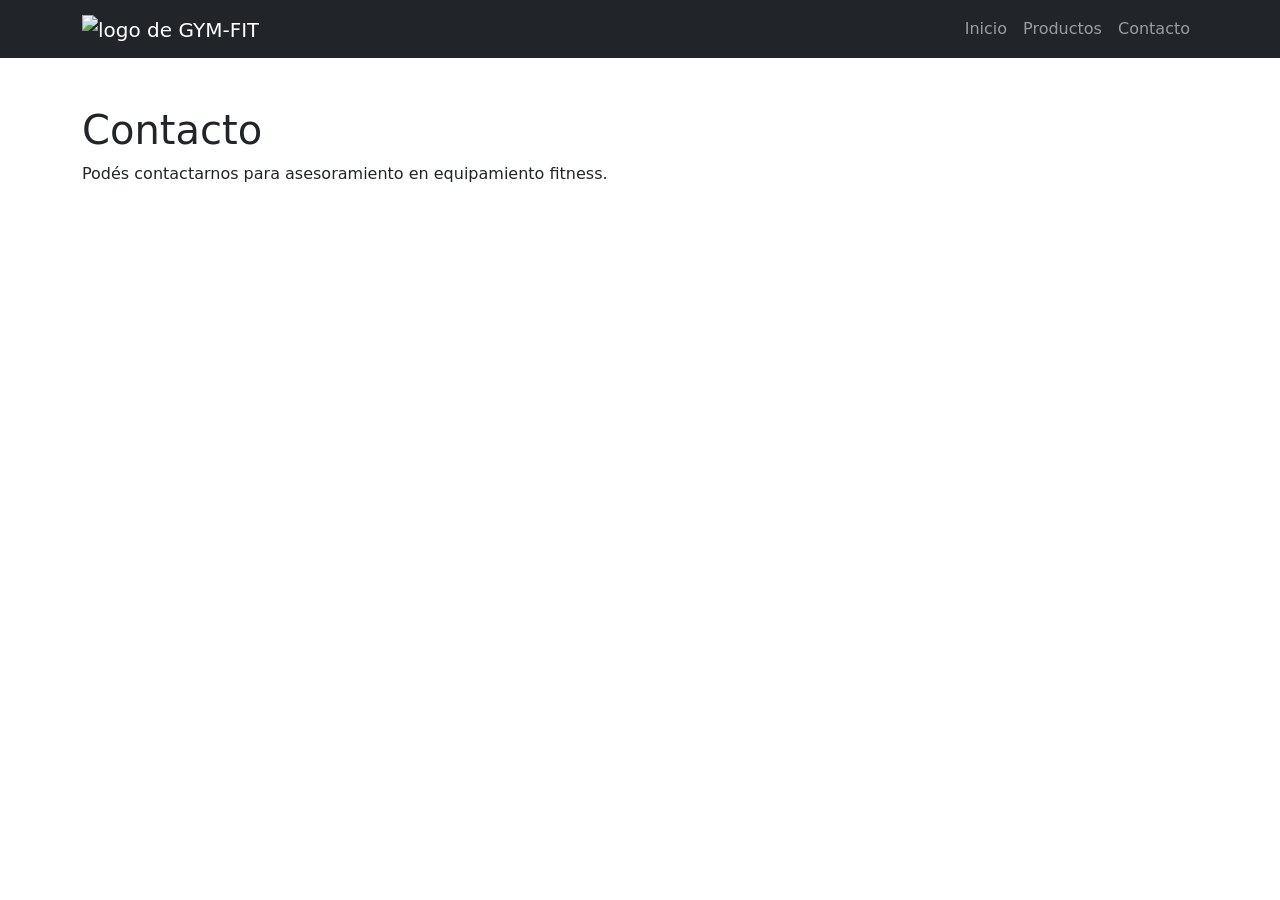
==== pages/contacto.html @ c2b92b55 "Agrega paginas productos y contacto" ====
<!doctype html>
<html lang="en">
  <head>
    <meta charset="utf-8">
    <meta name="viewport" content="width=device-width, initial-scale=1">
    <title>Contacto</title>
    <link href="https://cdn.jsdelivr.net/npm/bootstrap@5.3.8/dist/css/bootstrap.min.css" rel="stylesheet" integrity="sha384-sRIl4kxILFvY47J16cr9ZwB07vP4J8+LH7qKQnuqkuIAvNWLzeN8tE5YBujZqJLB" crossorigin="anonymous">
<link rel="stylesheet" href="./assets/css/styles.css">  
  </head>
  <body>
     <header>
   <nav class="navbar navbar-expand-lg navbar-dark bg-dark">
<section class="container">
 <a class="navbar-brand" href="./index.html">
  <img src="./assets/img/foto-logo.png" alt="logo de GYM-FIT"></a>

<button
        class="navbar-toggler"
        type="button"
        data-bs-toggle="collapse"
        data-bs-target="#navbarNav"
        aria-controls="navbarNav"
        aria-expanded="false"
        aria-label="Toggle navigation">
        <span class="navbar-toggler-icon"></span>
      </button>

    <section class="collapse navbar-collapse" id="navbarNav">
        <ul class="navbar-nav ms-auto">
          <li class="nav-item">
            <a class="nav-link" href="./index.html">Inicio</a>
          </li>
          <li class="nav-item">
            <a class="nav-link" href="./productos.html">Productos</a>
          </li>
          <li class="nav-item">
            <a class="nav-link" href="./contacto.html">Contacto</a>
          </li>
        </ul>
      </section>

</section>
</nav>
  </header>  
<main class="container my-5">
<h1>Contacto</h1>
<p>Podés contactarnos para asesoramiento en equipamiento fitness.</p>



</main>
 
<footer></footer>
   <script src="https://cdn.jsdelivr.net/npm/bootstrap@5.3.8/dist/js/bootstrap.bundle.min.js" integrity="sha384-FKyoEForCGlyvwx9Hj09JcYn3nv7wiPVlz7YYwJrWVcXK/BmnVDxM+D2scQbITxI" crossorigin="anonymous"></script>

  </body>

</html>
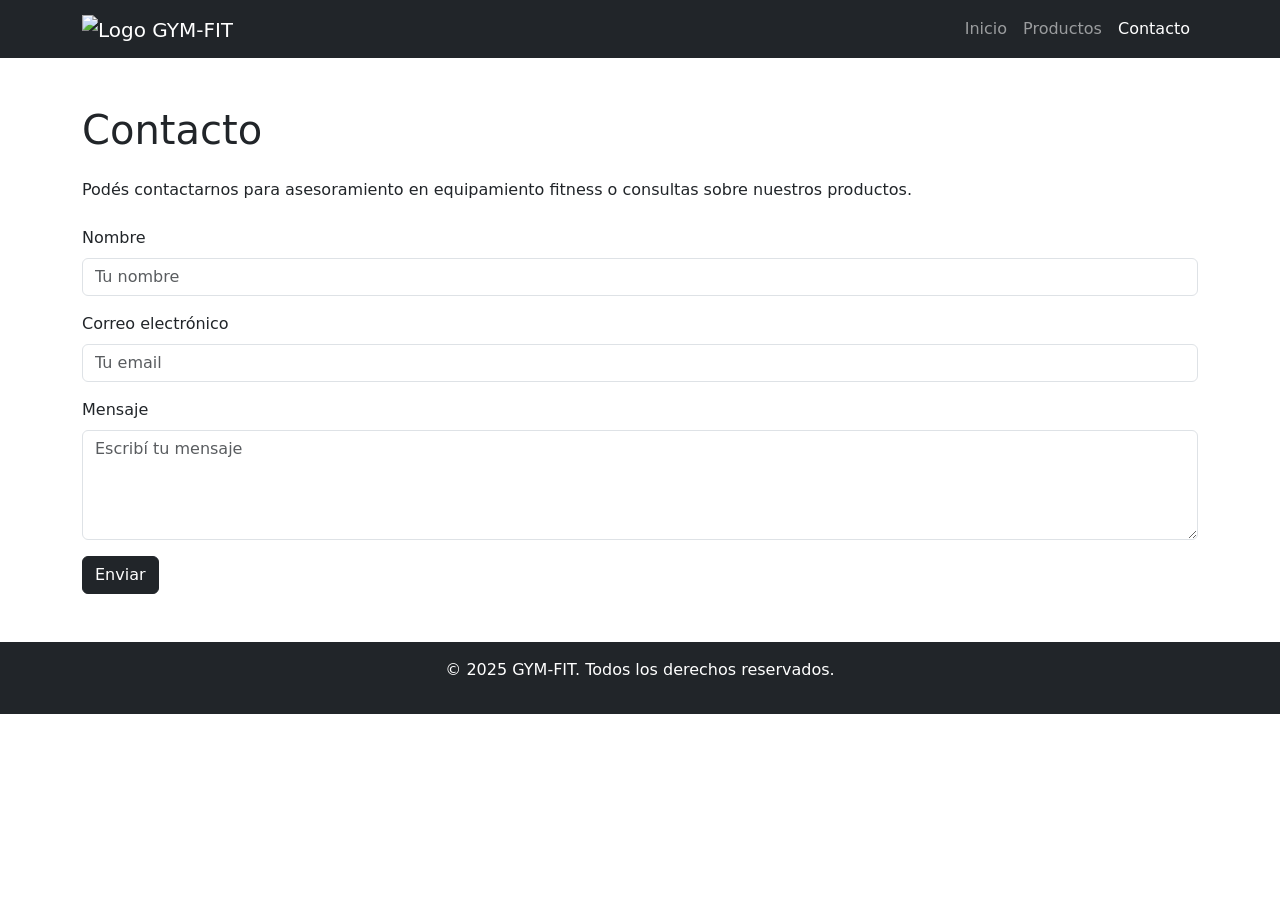
==== commit 7d7f46a8: "Agrega contacto.html con formulario responsive" ====
--- a/pages/contacto.html
+++ b/pages/contacto.html
@@ -3,56 +3,68 @@
   <head>
     <meta charset="utf-8">
     <meta name="viewport" content="width=device-width, initial-scale=1">
-    <title>Contacto</title>
+    <title>Contacto - GYM-FIT</title>
     <link href="https://cdn.jsdelivr.net/npm/bootstrap@5.3.8/dist/css/bootstrap.min.css" rel="stylesheet" integrity="sha384-sRIl4kxILFvY47J16cr9ZwB07vP4J8+LH7qKQnuqkuIAvNWLzeN8tE5YBujZqJLB" crossorigin="anonymous">
-<link rel="stylesheet" href="./assets/css/styles.css">  
+    <link rel="stylesheet" href="./assets/css/styles.css">  
   </head>
   <body>
-     <header>
-   <nav class="navbar navbar-expand-lg navbar-dark bg-dark">
-<section class="container">
- <a class="navbar-brand" href="./index.html">
-  <img src="./assets/img/foto-logo.png" alt="logo de GYM-FIT"></a>
 
-<button
-        class="navbar-toggler"
-        type="button"
-        data-bs-toggle="collapse"
-        data-bs-target="#navbarNav"
-        aria-controls="navbarNav"
-        aria-expanded="false"
-        aria-label="Toggle navigation">
-        <span class="navbar-toggler-icon"></span>
-      </button>
+    <header>
+      <nav class="navbar navbar-expand-lg navbar-dark bg-dark">
+        <section class="container">
+          <a class="navbar-brand" href="./index.html">
+            <img src="./assets/img/foto-logo.png" alt="Logo GYM-FIT" class="img-fluid" style="height:50px;">
+          </a>
 
-    <section class="collapse navbar-collapse" id="navbarNav">
-        <ul class="navbar-nav ms-auto">
-          <li class="nav-item">
-            <a class="nav-link" href="./index.html">Inicio</a>
-          </li>
-          <li class="nav-item">
-            <a class="nav-link" href="./productos.html">Productos</a>
-          </li>
-          <li class="nav-item">
-            <a class="nav-link" href="./contacto.html">Contacto</a>
-          </li>
-        </ul>
-      </section>
+          <button class="navbar-toggler" type="button" data-bs-toggle="collapse" data-bs-target="#navbarNav" aria-controls="navbarNav" aria-expanded="false" aria-label="Toggle navigation">
+            <span class="navbar-toggler-icon"></span>
+          </button>
 
-</section>
-</nav>
-  </header>  
-<main class="container my-5">
-<h1>Contacto</h1>
-<p>Podés contactarnos para asesoramiento en equipamiento fitness.</p>
+          <section class="collapse navbar-collapse" id="navbarNav">
+            <ul class="navbar-nav ms-auto">
+              <li class="nav-item">
+                <a class="nav-link" href="./index.html">Inicio</a>
+              </li>
+              <li class="nav-item">
+                <a class="nav-link" href="./productos.html">Productos</a>
+              </li>
+              <li class="nav-item">
+                <a class="nav-link active" aria-current="page" href="./contacto.html">Contacto</a>
+              </li>
+            </ul>
+          </section>
+        </section>
+      </nav>
+    </header>  
 
+        
+   
+    <main class="container my-5">
+      <h1 class="mb-4">Contacto</h1>
+      <p>Podés contactarnos para asesoramiento en equipamiento fitness o consultas sobre nuestros productos.</p>
 
+      <!-- Formulario de contacto -->
+      <form class="mt-4">
+        <div class="mb-3">
+          <label for="nombre" class="form-label">Nombre</label>
+          <input type="text" class="form-control" id="nombre" placeholder="Tu nombre" required>
+        </div>
+        <div class="mb-3">
+          <label for="email" class="form-label">Correo electrónico</label>
+          <input type="email" class="form-control" id="email" placeholder="Tu email" required>
+        </div>
+        <div class="mb-3">
+          <label for="mensaje" class="form-label">Mensaje</label>
+          <textarea class="form-control" id="mensaje" rows="4" placeholder="Escribí tu mensaje" required></textarea>
+        </div>
+        <button type="submit" class="btn btn-dark">Enviar</button>
+      </form>
+    </main>
 
-</main>
- 
-<footer></footer>
-   <script src="https://cdn.jsdelivr.net/npm/bootstrap@5.3.8/dist/js/bootstrap.bundle.min.js" integrity="sha384-FKyoEForCGlyvwx9Hj09JcYn3nv7wiPVlz7YYwJrWVcXK/BmnVDxM+D2scQbITxI" crossorigin="anonymous"></script>
+    <footer class="bg-dark text-white text-center py-3 mt-5">
+      <p> © 2025 GYM-FIT. Todos los derechos reservados.</p>
+    </footer>
 
+    <script src="https://cdn.jsdelivr.net/npm/bootstrap@5.3.8/dist/js/bootstrap.bundle.min.js" integrity="sha384-FKyoEForCGlyvwx9Hj09JcYn3nv7wiPVlz7YYwJrWVcXK/BmnVDxM+D2scQbITxI" crossorigin="anonymous"></script>
   </body>
-
 </html>
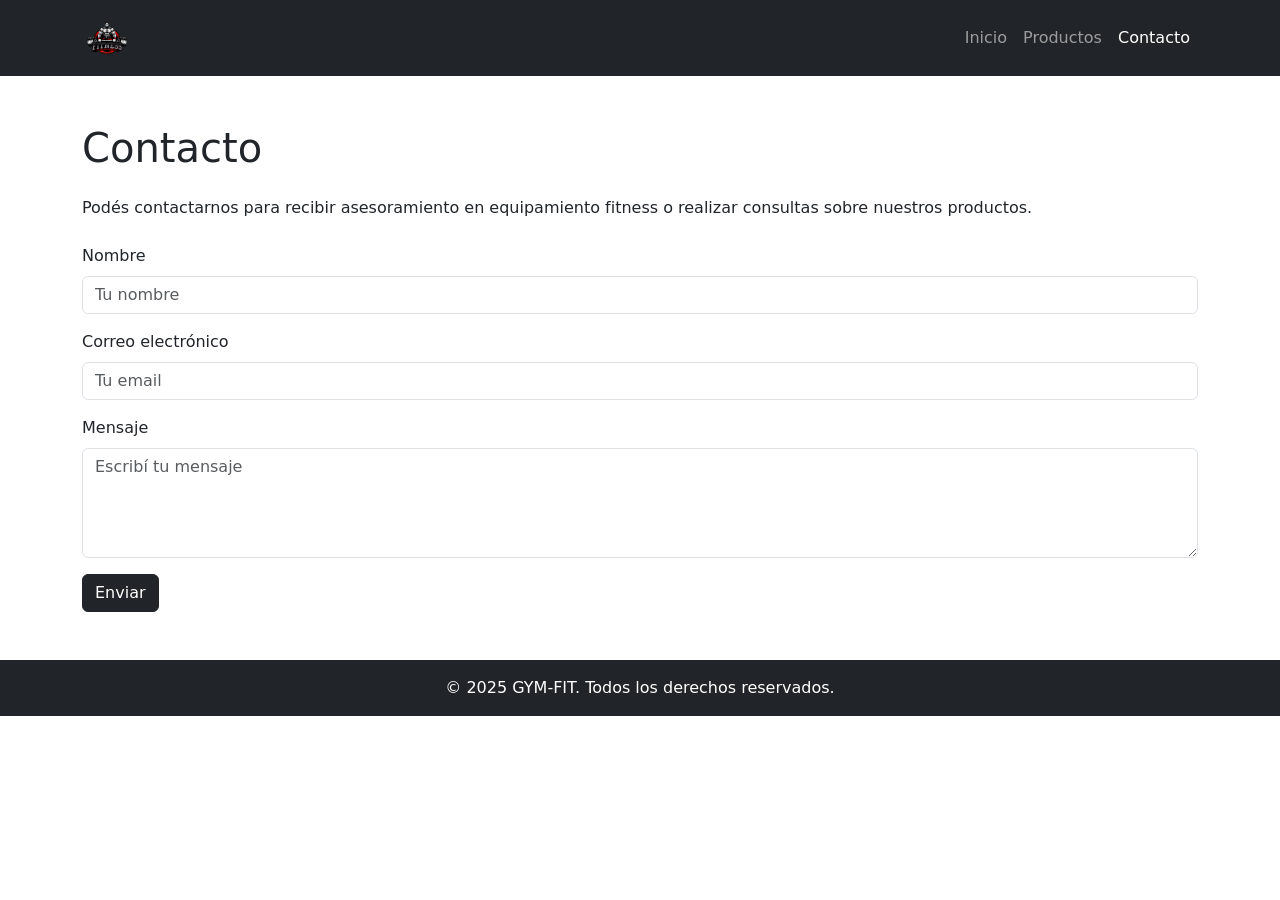
==== commit f0461e35: "Mejoras de estructura HTML y diseño responsive" ====
--- a/pages/contacto.html
+++ b/pages/contacto.html
@@ -1,70 +1,82 @@
 <!doctype html>
-<html lang="en">
-  <head>
-    <meta charset="utf-8">
-    <meta name="viewport" content="width=device-width, initial-scale=1">
-    <title>Contacto - GYM-FIT</title>
-    <link href="https://cdn.jsdelivr.net/npm/bootstrap@5.3.8/dist/css/bootstrap.min.css" rel="stylesheet" integrity="sha384-sRIl4kxILFvY47J16cr9ZwB07vP4J8+LH7qKQnuqkuIAvNWLzeN8tE5YBujZqJLB" crossorigin="anonymous">
-    <link rel="stylesheet" href="./assets/css/styles.css">  
-  </head>
-  <body>
+<html lang="es">
+<head>
+  <meta charset="utf-8">
+  <meta name="viewport" content="width=device-width, initial-scale=1">
+  <title>Contacto | GYM-FIT</title>
 
-    <header>
-      <nav class="navbar navbar-expand-lg navbar-dark bg-dark">
-        <section class="container">
-          <a class="navbar-brand" href="./index.html">
-            <img src="./assets/img/foto-logo.png" alt="Logo GYM-FIT" class="img-fluid" style="height:50px;">
-          </a>
+  <link href="https://cdn.jsdelivr.net/npm/bootstrap@5.3.8/dist/css/bootstrap.min.css" rel="stylesheet">
+  <link rel="stylesheet" href="../assets/css/styles.css">
+</head>
 
-          <button class="navbar-toggler" type="button" data-bs-toggle="collapse" data-bs-target="#navbarNav" aria-controls="navbarNav" aria-expanded="false" aria-label="Toggle navigation">
-            <span class="navbar-toggler-icon"></span>
-          </button>
+<body>
 
-          <section class="collapse navbar-collapse" id="navbarNav">
-            <ul class="navbar-nav ms-auto">
-              <li class="nav-item">
-                <a class="nav-link" href="./index.html">Inicio</a>
-              </li>
-              <li class="nav-item">
-                <a class="nav-link" href="./productos.html">Productos</a>
-              </li>
-              <li class="nav-item">
-                <a class="nav-link active" aria-current="page" href="./contacto.html">Contacto</a>
-              </li>
-            </ul>
-          </section>
-        </section>
-      </nav>
-    </header>  
+  <header>
+    <nav class="navbar navbar-expand-lg navbar-dark bg-dark">
+      <div class="container">
 
-        
-   
-    <main class="container my-5">
-      <h1 class="mb-4">Contacto</h1>
-      <p>Podés contactarnos para asesoramiento en equipamiento fitness o consultas sobre nuestros productos.</p>
+        <a class="navbar-brand" href="../index.html">
+          <img src="../assets/img/foto-logo.png" alt="Logo GYM-FIT" style="height:50px;">
+        </a>
 
-      <!-- Formulario de contacto -->
-      <form class="mt-4">
-        <div class="mb-3">
-          <label for="nombre" class="form-label">Nombre</label>
-          <input type="text" class="form-control" id="nombre" placeholder="Tu nombre" required>
+        <button class="navbar-toggler" type="button"
+          data-bs-toggle="collapse"
+          data-bs-target="#navbarNav"
+          aria-controls="navbarNav"
+          aria-expanded="false"
+          aria-label="Toggle navigation">
+          <span class="navbar-toggler-icon"></span>
+        </button>
+
+        <div class="collapse navbar-collapse" id="navbarNav">
+          <ul class="navbar-nav ms-auto">
+            <li class="nav-item">
+              <a class="nav-link" href="../index.html">Inicio</a>
+            </li>
+            <li class="nav-item">
+              <a class="nav-link" href="./productos.html">Productos</a>
+            </li>
+            <li class="nav-item">
+              <a class="nav-link active" aria-current="page" href="./contacto.html">Contacto</a>
+            </li>
+          </ul>
         </div>
-        <div class="mb-3">
-          <label for="email" class="form-label">Correo electrónico</label>
-          <input type="email" class="form-control" id="email" placeholder="Tu email" required>
-        </div>
-        <div class="mb-3">
-          <label for="mensaje" class="form-label">Mensaje</label>
-          <textarea class="form-control" id="mensaje" rows="4" placeholder="Escribí tu mensaje" required></textarea>
-        </div>
-        <button type="submit" class="btn btn-dark">Enviar</button>
-      </form>
-    </main>
 
-    <footer class="bg-dark text-white text-center py-3 mt-5">
-      <p> © 2025 GYM-FIT. Todos los derechos reservados.</p>
-    </footer>
+      </div>
+    </nav>
+  </header>
 
-    <script src="https://cdn.jsdelivr.net/npm/bootstrap@5.3.8/dist/js/bootstrap.bundle.min.js" integrity="sha384-FKyoEForCGlyvwx9Hj09JcYn3nv7wiPVlz7YYwJrWVcXK/BmnVDxM+D2scQbITxI" crossorigin="anonymous"></script>
-  </body>
+  <main class="container my-5">
+    <h1 class="mb-4">Contacto</h1>
+    <p>
+      Podés contactarnos para recibir asesoramiento en equipamiento fitness
+      o realizar consultas sobre nuestros productos.
+    </p>
+
+    <form class="mt-4">
+      <div class="mb-3">
+        <label for="nombre" class="form-label">Nombre</label>
+        <input type="text" class="form-control" id="nombre" placeholder="Tu nombre" required>
+      </div>
+
+      <div class="mb-3">
+        <label for="email" class="form-label">Correo electrónico</label>
+        <input type="email" class="form-control" id="email" placeholder="Tu email" required>
+      </div>
+
+      <div class="mb-3">
+        <label for="mensaje" class="form-label">Mensaje</label>
+        <textarea class="form-control" id="mensaje" rows="4" placeholder="Escribí tu mensaje" required></textarea>
+      </div>
+
+      <button type="submit" class="btn btn-dark">Enviar</button>
+    </form>
+  </main>
+
+  <footer class="bg-dark text-white text-center py-3 mt-5">
+    <p class="mb-0">© 2025 GYM-FIT. Todos los derechos reservados.</p>
+  </footer>
+
+  <script src="https://cdn.jsdelivr.net/npm/bootstrap@5.3.8/dist/js/bootstrap.bundle.min.js"></script>
+</body>
 </html>
--- a/assets/css/styles.css
+++ b/assets/css/styles.css
@@ -0,0 +1,11 @@
+/* reset */
+*{
+margin: 0;
+padding: 0;
+box-sizing: border-box;
+}
+
+/* header */
+
+
+
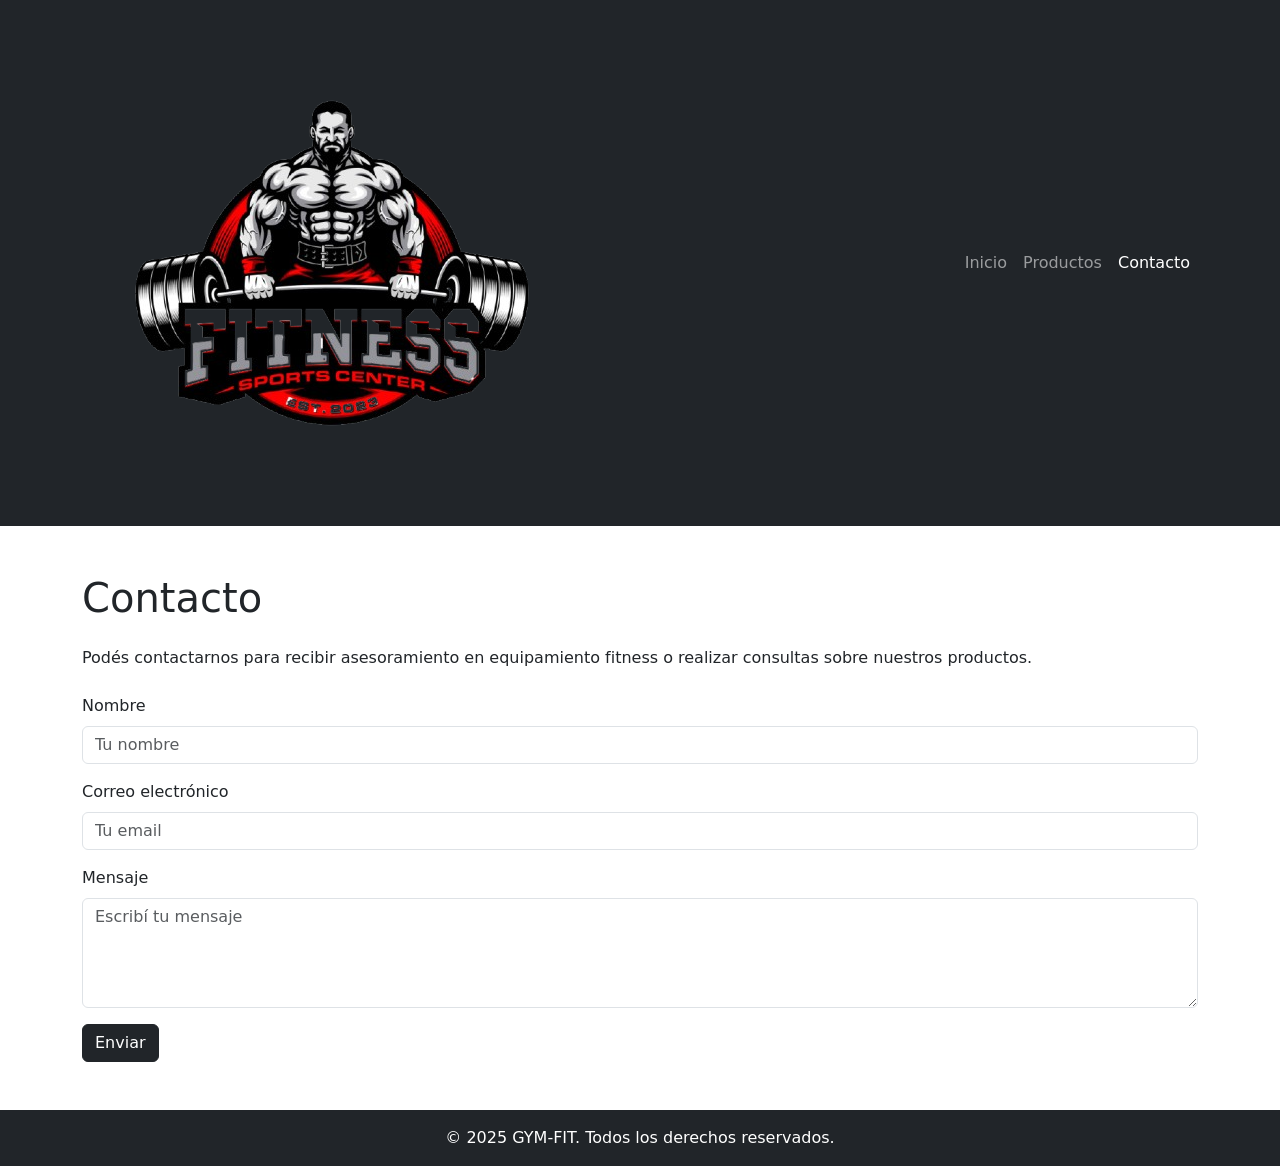
==== commit d613b39f: "Mejoras de diseño: ajustes de CSS y logo responsive" ====
--- a/pages/contacto.html
+++ b/pages/contacto.html
@@ -11,12 +11,13 @@
 
 <body>
 
+ 
   <header>
     <nav class="navbar navbar-expand-lg navbar-dark bg-dark">
       <div class="container">
 
         <a class="navbar-brand" href="../index.html">
-          <img src="../assets/img/foto-logo.png" alt="Logo GYM-FIT" style="height:50px;">
+          <img src="../assets/img/foto-logo.png" alt="Logo GYM-FIT">
         </a>
 
         <button class="navbar-toggler" type="button"
@@ -46,8 +47,10 @@
     </nav>
   </header>
 
+ 
   <main class="container my-5">
     <h1 class="mb-4">Contacto</h1>
+
     <p>
       Podés contactarnos para recibir asesoramiento en equipamiento fitness
       o realizar consultas sobre nuestros productos.
@@ -73,10 +76,11 @@
     </form>
   </main>
 
+ 
   <footer class="bg-dark text-white text-center py-3 mt-5">
     <p class="mb-0">© 2025 GYM-FIT. Todos los derechos reservados.</p>
   </footer>
 
   <script src="https://cdn.jsdelivr.net/npm/bootstrap@5.3.8/dist/js/bootstrap.bundle.min.js"></script>
 </body>
-</html>+</html>
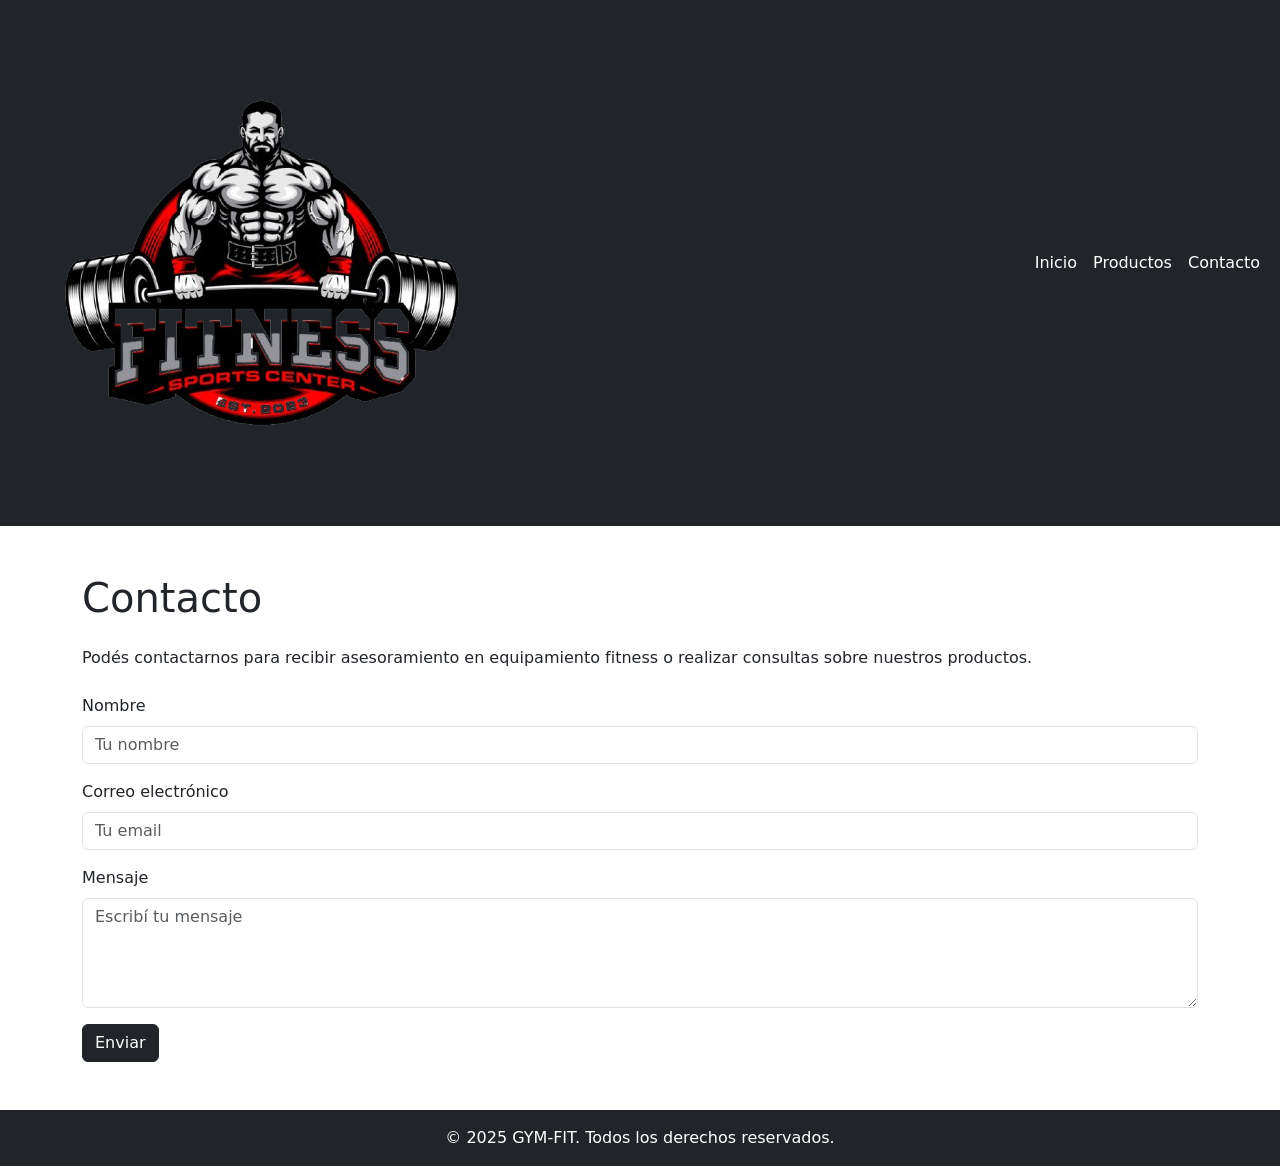
==== commit 59e8f344: "Corrección del navbar a ancho completo en mobile" ====
--- a/pages/contacto.html
+++ b/pages/contacto.html
@@ -14,7 +14,7 @@
  
   <header>
     <nav class="navbar navbar-expand-lg navbar-dark bg-dark">
-      <div class="container">
+      <div class="container-fluid">
 
         <a class="navbar-brand" href="../index.html">
           <img src="../assets/img/foto-logo.png" alt="Logo GYM-FIT">
--- a/assets/css/styles.css
+++ b/assets/css/styles.css
@@ -1,11 +1,37 @@
-/* reset */
-*{
-margin: 0;
-padding: 0;
-box-sizing: border-box;
+* {
+  margin: 0;
+  padding: 0;
+  box-sizing: border-box;
 }
 
-/* header */
+body {
+  font-family: system-ui, -apple-system, "Segoe UI", sans-serif;
+}
 
+.navbar {
+  background-color: #212529;
+}
+.navbar .nav-link {
+  color: #ffffff;
+}
+.navbar .nav-link:hover {
+  text-decoration: underline;
+}
 
+footer {
+  display: flex;
+  justify-content: center;
+  align-items: center;
+  background-color: #212529;
+  color: #ffffff;
+  padding: 1rem;
+}
 
+.card {
+  transition: transform 0.2s ease;
+}
+.card:hover {
+  transform: scale(1.03);
+}
+
+/*# sourceMappingURL=styles.css.map */
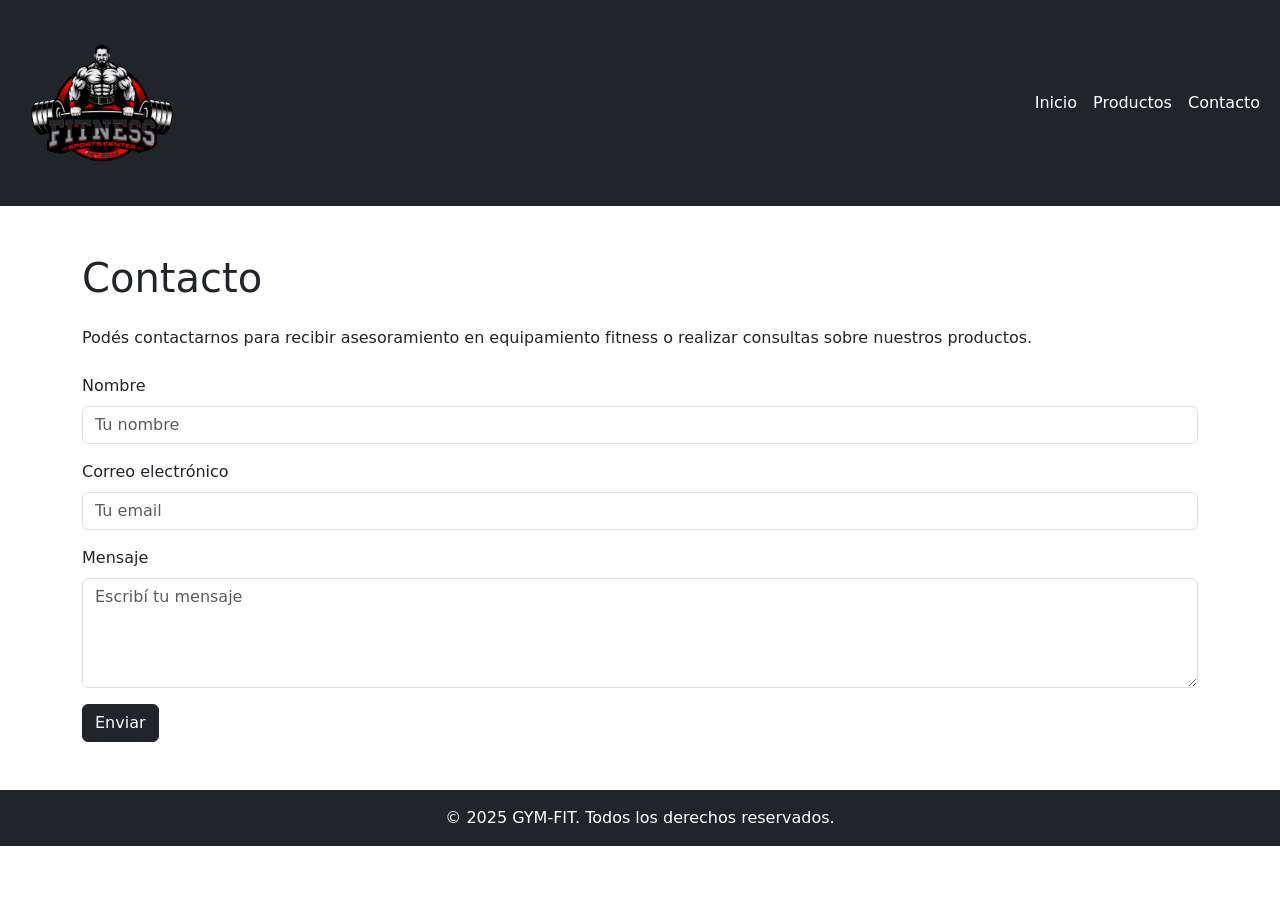
==== commit e88daf2a: "Navbar responsive con media queries" ====
--- a/pages/contacto.html
+++ b/pages/contacto.html
@@ -5,7 +5,7 @@
   <meta name="viewport" content="width=device-width, initial-scale=1">
   <title>Contacto | GYM-FIT</title>
 
-  <link href="https://cdn.jsdelivr.net/npm/bootstrap@5.3.8/dist/css/bootstrap.min.css" rel="stylesheet">
+ <link href="https://cdn.jsdelivr.net/npm/bootstrap@5.3.8/dist/css/bootstrap.min.css" rel="stylesheet">
   <link rel="stylesheet" href="../assets/css/styles.css">
 </head>
 
--- a/assets/css/styles.css
+++ b/assets/css/styles.css
@@ -8,16 +8,46 @@
   font-family: system-ui, -apple-system, "Segoe UI", sans-serif;
 }
 
+/* ===== NAVBAR RESPONSIVE ===== */
 .navbar {
   background-color: #212529;
+  width: 100%;
 }
+
 .navbar .nav-link {
   color: #ffffff;
 }
+
 .navbar .nav-link:hover {
   text-decoration: underline;
 }
 
+.navbar-brand img {
+  max-width: 100%;
+  height: auto;
+}
+
+/* CELULAR */
+@media (max-width: 576px) {
+  .navbar {
+    padding: 0.5rem 1rem;
+  }
+  .navbar-brand img {
+    width: 120px;
+  }
+}
+/* TABLET */
+@media (min-width: 577px) and (max-width: 992px) {
+  .navbar-brand img {
+    width: 150px;
+  }
+}
+/* PC */
+@media (min-width: 993px) {
+  .navbar-brand img {
+    width: 180px;
+  }
+}
 footer {
   display: flex;
   justify-content: center;
